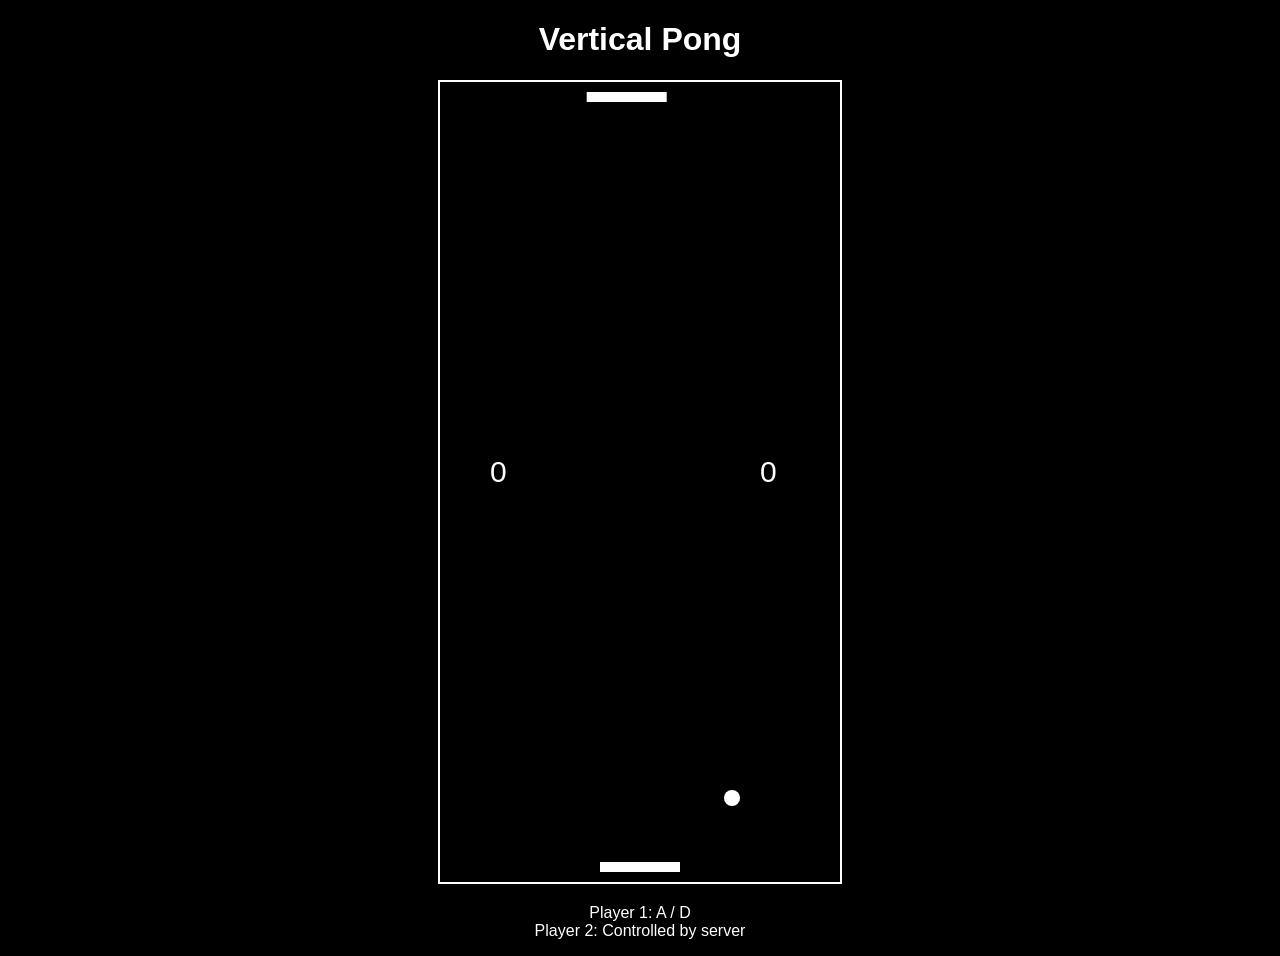
==== index.html @ b4b5e1e1 "Upload initial files Initial set up" ====
<!DOCTYPE html>
<html lang="en">
<head>
  <meta charset="UTF-8">
  <title>Vertical Pong</title>
  <link rel="stylesheet" href="style.css">
</head>
<body>

<h1>Vertical Pong</h1>
<canvas id="gameCanvas" width="400" height="800"></canvas>

<p>
  Player 1: A / D <br>
  Player 2: Controlled by server
</p>

<script src="script.js"></script>
</body>
</html>
---- style.css ----
body {
  margin: 0;
  background: black;
  color: white;
  text-align: center;
  font-family: Arial;
}

canvas {
  display: block;
  margin: 20px auto;
  border: 2px solid white;
}
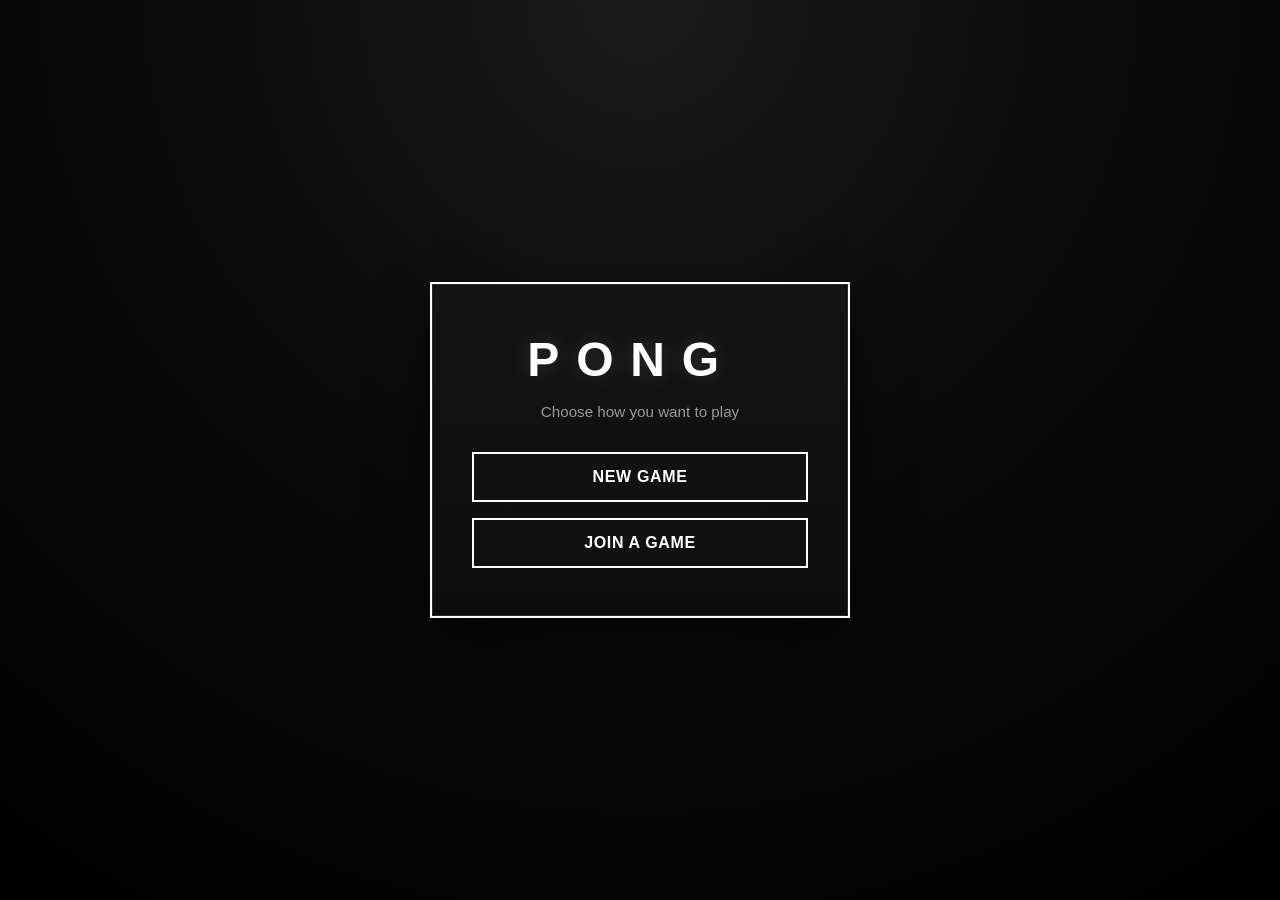
==== commit 7ba4d11a: "Add start screen and fit game canvas to viewport. Introduce a black-and-white menu for starting or j" ====
--- a/index.html
+++ b/index.html
@@ -1,20 +1,40 @@
-<!DOCTYPE html>
-<html lang="en">
-<head>
-  <meta charset="UTF-8">
-  <title>Vertical Pong</title>
-  <link rel="stylesheet" href="style.css">
-</head>
-<body>
-
-<h1>Vertical Pong</h1>
-<canvas id="gameCanvas" width="400" height="800"></canvas>
-
-<p>
-  Player 1: A / D <br>
-  Player 2: Controlled by server
-</p>
-
-<script src="script.js"></script>
-</body>
-</html>+<!DOCTYPE html>
+<html lang="en">
+<head>
+  <meta charset="UTF-8">
+  <meta name="viewport" content="width=device-width, initial-scale=1.0">
+  <title>Pong</title>
+  <link rel="stylesheet" href="index.css">
+</head>
+<body>
+  <main class="screen">
+    <div class="panel">
+      <h1 class="title">Pong</h1>
+      <p class="subtitle">Choose how you want to play</p>
+
+      <div class="actions">
+        <button type="button" class="btn" id="newGameBtn">New Game</button>
+        <button type="button" class="btn" id="joinGameBtn">Join a Game</button>
+      </div>
+
+      <form class="join-form hidden" id="joinForm">
+        <label class="join-label" for="gameCode">Game code</label>
+        <input
+          type="text"
+          id="gameCode"
+          class="join-input"
+          placeholder="Enter code"
+          autocomplete="off"
+          maxlength="32"
+        >
+        <div class="join-actions">
+          <button type="submit" class="btn btn-small">Connect</button>
+          <button type="button" class="btn btn-small btn-ghost" id="cancelJoinBtn">Cancel</button>
+        </div>
+      </form>
+    </div>
+  </main>
+
+  <script src="index.js"></script>
+</body>
+</html>
--- a/index.css
+++ b/index.css
@@ -0,0 +1,151 @@
+*,
+*::before,
+*::after {
+  box-sizing: border-box;
+}
+
+body {
+  margin: 0;
+  min-height: 100vh;
+  font-family: Arial, Helvetica, sans-serif;
+  color: #f5f5f5;
+  background:
+    radial-gradient(circle at top, #1a1a1a 0%, #0a0a0a 45%, #000 100%);
+}
+
+.screen {
+  min-height: 100vh;
+  display: flex;
+  align-items: center;
+  justify-content: center;
+  padding: 24px;
+}
+
+.panel {
+  width: min(100%, 420px);
+  padding: 48px 40px;
+  text-align: center;
+  background: linear-gradient(180deg, #141414 0%, #0d0d0d 100%);
+  border: 2px solid #fff;
+  box-shadow:
+    0 0 0 1px #2a2a2a inset,
+    0 24px 48px rgba(0, 0, 0, 0.6);
+}
+
+.title {
+  margin: 0;
+  font-size: 3rem;
+  font-weight: 700;
+  letter-spacing: 0.35em;
+  padding-right: 0.35em;
+  text-transform: uppercase;
+  color: #fff;
+  text-shadow: 0 0 24px rgba(255, 255, 255, 0.15);
+}
+
+.subtitle {
+  margin: 16px 0 32px;
+  color: #9a9a9a;
+  font-size: 0.95rem;
+}
+
+.actions {
+  display: flex;
+  flex-direction: column;
+  gap: 16px;
+}
+
+.btn {
+  width: 100%;
+  padding: 14px 20px;
+  font-size: 1rem;
+  font-weight: 600;
+  letter-spacing: 0.04em;
+  text-transform: uppercase;
+  color: #fff;
+  background: #111;
+  border: 2px solid #fff;
+  cursor: pointer;
+  transition:
+    background 0.2s ease,
+    color 0.2s ease,
+    transform 0.15s ease,
+    box-shadow 0.2s ease;
+}
+
+.btn:hover {
+  background: #fff;
+  color: #000;
+  box-shadow: 0 0 20px rgba(255, 255, 255, 0.2);
+}
+
+.btn:active {
+  transform: scale(0.98);
+}
+
+.btn:focus-visible {
+  outline: 2px solid #fff;
+  outline-offset: 4px;
+}
+
+.btn-small {
+  width: auto;
+  min-width: 120px;
+  padding: 10px 18px;
+  font-size: 0.85rem;
+}
+
+.btn-ghost {
+  background: #0a0a0a;
+  color: #d0d0d0;
+}
+
+.btn-ghost:hover {
+  background: #1f1f1f;
+  color: #fff;
+}
+
+.join-form {
+  margin-top: 24px;
+  padding-top: 24px;
+  border-top: 1px solid #2e2e2e;
+}
+
+.join-form.hidden {
+  display: none;
+}
+
+.join-label {
+  display: block;
+  margin-bottom: 8px;
+  font-size: 0.8rem;
+  letter-spacing: 0.08em;
+  text-transform: uppercase;
+  color: #b0b0b0;
+}
+
+.join-input {
+  width: 100%;
+  padding: 12px 14px;
+  font-size: 1rem;
+  color: #fff;
+  background: #080808;
+  border: 2px solid #fff;
+  outline: none;
+}
+
+.join-input::placeholder {
+  color: #666;
+}
+
+.join-input:focus {
+  background: #111;
+  box-shadow: 0 0 0 1px #fff inset;
+}
+
+.join-actions {
+  display: flex;
+  gap: 12px;
+  margin-top: 16px;
+  justify-content: center;
+}
